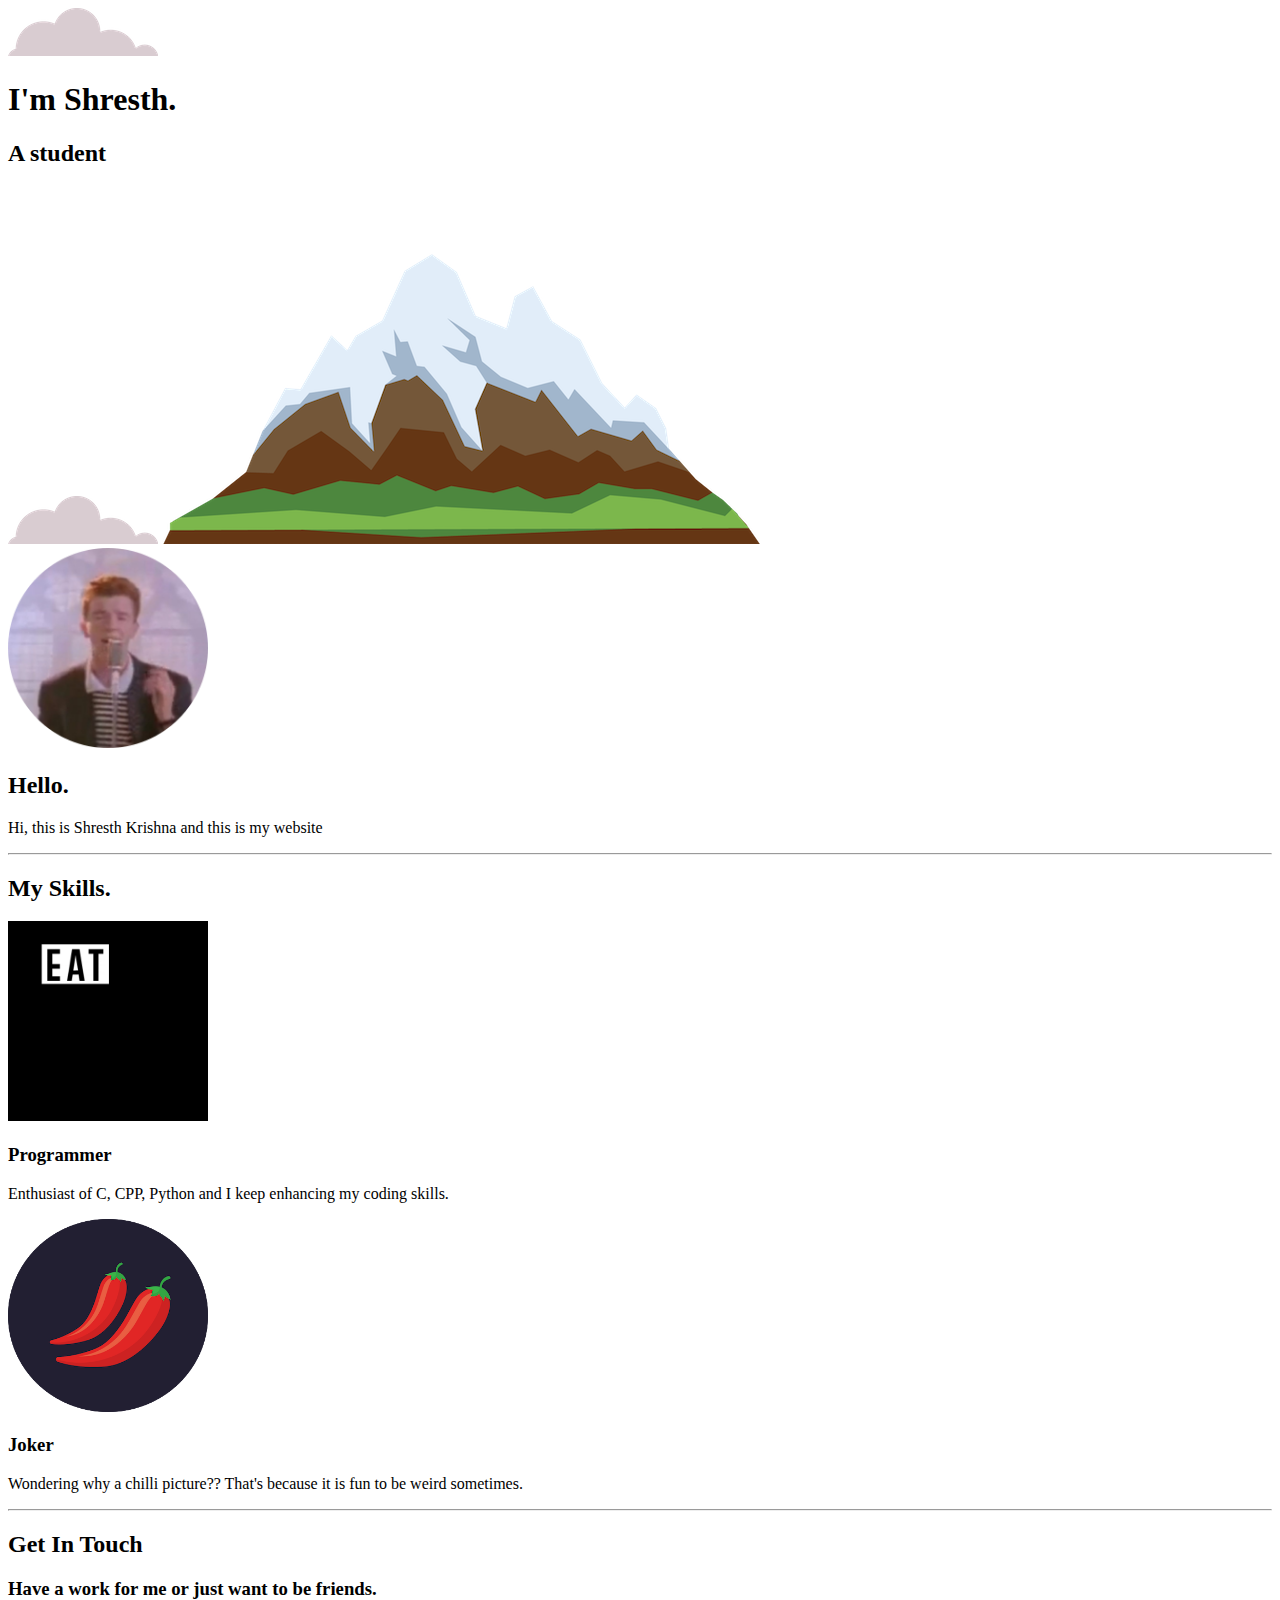
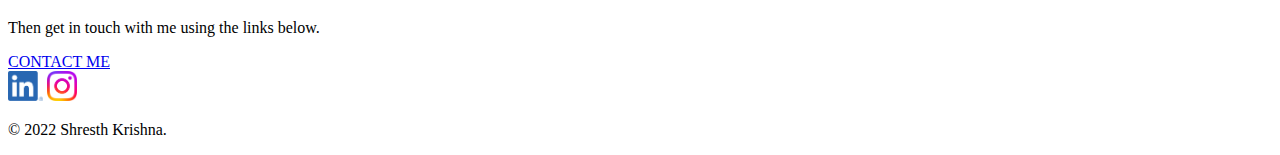
==== index.html @ 9ae89865 "Rename portfolio.html to index.html" ====
<!DOCTYPE html>
<html lang="en">
<head>
    <meta charset="UTF-8">
    <title>Shresth Krishna</title>
    <link rel="stylesheet" href="CSS - My Site/styles.css">
    <link rel="preconnect" href="https://fonts.googleapis.com">
<link rel="preconnect" href="https://fonts.gstatic.com" crossorigin>
<link href="https://fonts.googleapis.com/css2?family=Merriweather:ital,wght@1,300&family=Montserrat+Subrayada&family=Sacramento&display=swap" rel="stylesheet">
    <link rel="icon" href="images/favicon.ico">

</head>
<body>
<div class="top-container">
    <img src="images/cloud.png" class="top-cloud">
<h1>I'm Shresth.</h1>
<h2 class="student">A student</h2>
    <img src="images/cloud.png"class="bot-cloud">
    <img src="images/mountain.png">

    </div>
<div class="middle-container">
  <div class="profile">
    <img src="dp.png" width=200px alt="">
    <h2>Hello.</h2>
    <p>Hi, this is Shresth Krishna and this is my website</p>
  </div>
  <hr>
  <div class="skills">
    <h2>My Skills.</h2>
    <div class="skill-row">
      <img class="circle" src="code.gif" width=200px alt="">
      <h3>Programmer</h3>
      <p class="skill_desc">Enthusiast of C, CPP, Python and I keep enhancing my coding skills.</p>
    </div>
    <div class="skill-row">
      <img class="chillies" src="images/chillies.png" width=200px alt="">
      <h3>Joker</h3>
      <p class="chill_desc">Wondering why a chilli picture?? That's because it is fun to be weird sometimes. </p>
    </div>
  </div>
  <hr>
  <div class="contact-me">
    <h2>Get In Touch</h2>
    <h3>Have a work for me or just want to be friends.</h3>
    <p>Then get in touch with me using the links below.</p>
    <a class="btn" href="mailto:name@email.com">CONTACT ME</a>
  </div>
</div>


<div class="bottom-container">
  <a class="footer-link" href="https://www.linkedin.com/in/shresth-krishna-92a18a212"><img src="LI-In-Bug.png" height="30" class="btn"></a>
  <a class="footer-link" href="https://www.instagram.com/shresth.krishnaowo/"><img src="Instagram_Glyph_Gradient.png" height="30" class="btn"></a>
  <a class="footer-link" href="https://github.com/ShresthKrishna"><img src="GitHub-Mark-Light-64px.png" height="30" class="btn"></a>
  <p>© 2022 Shresth Krishna.</p>
</div>
</body>
</html>
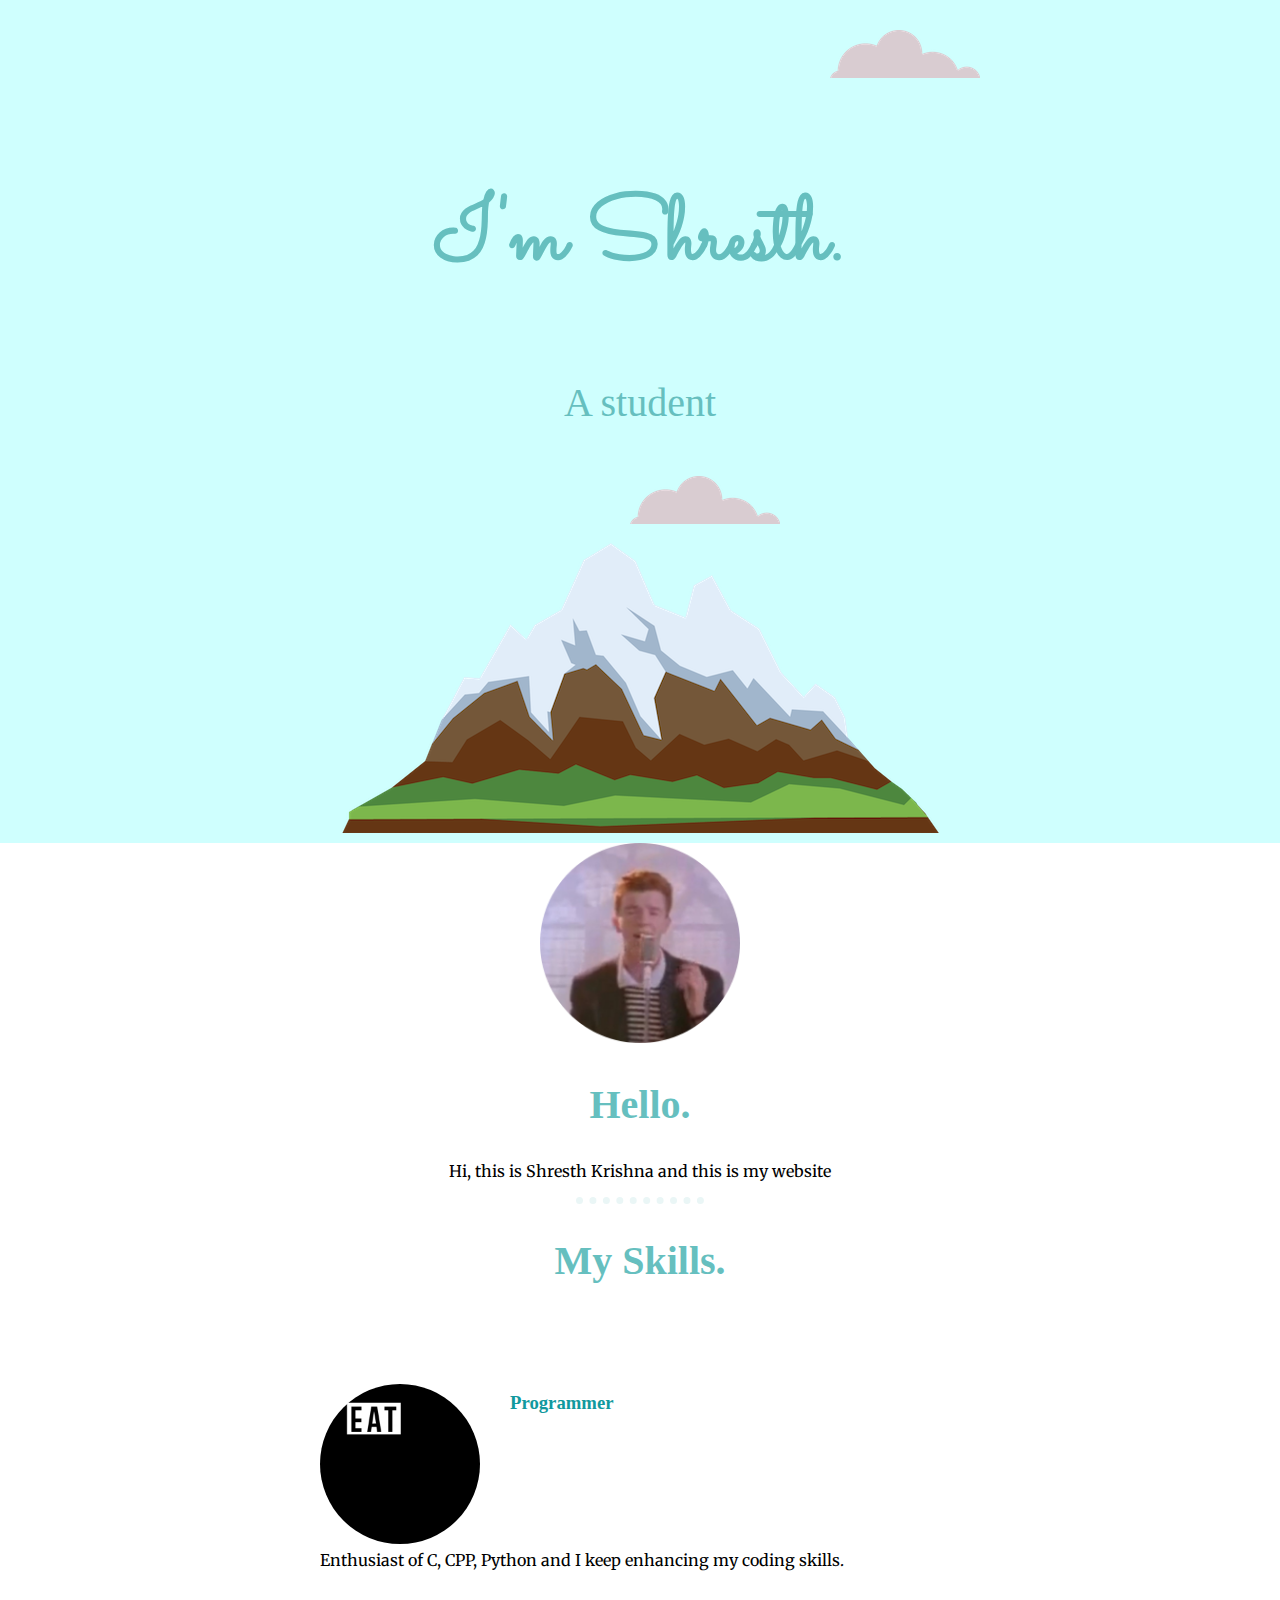
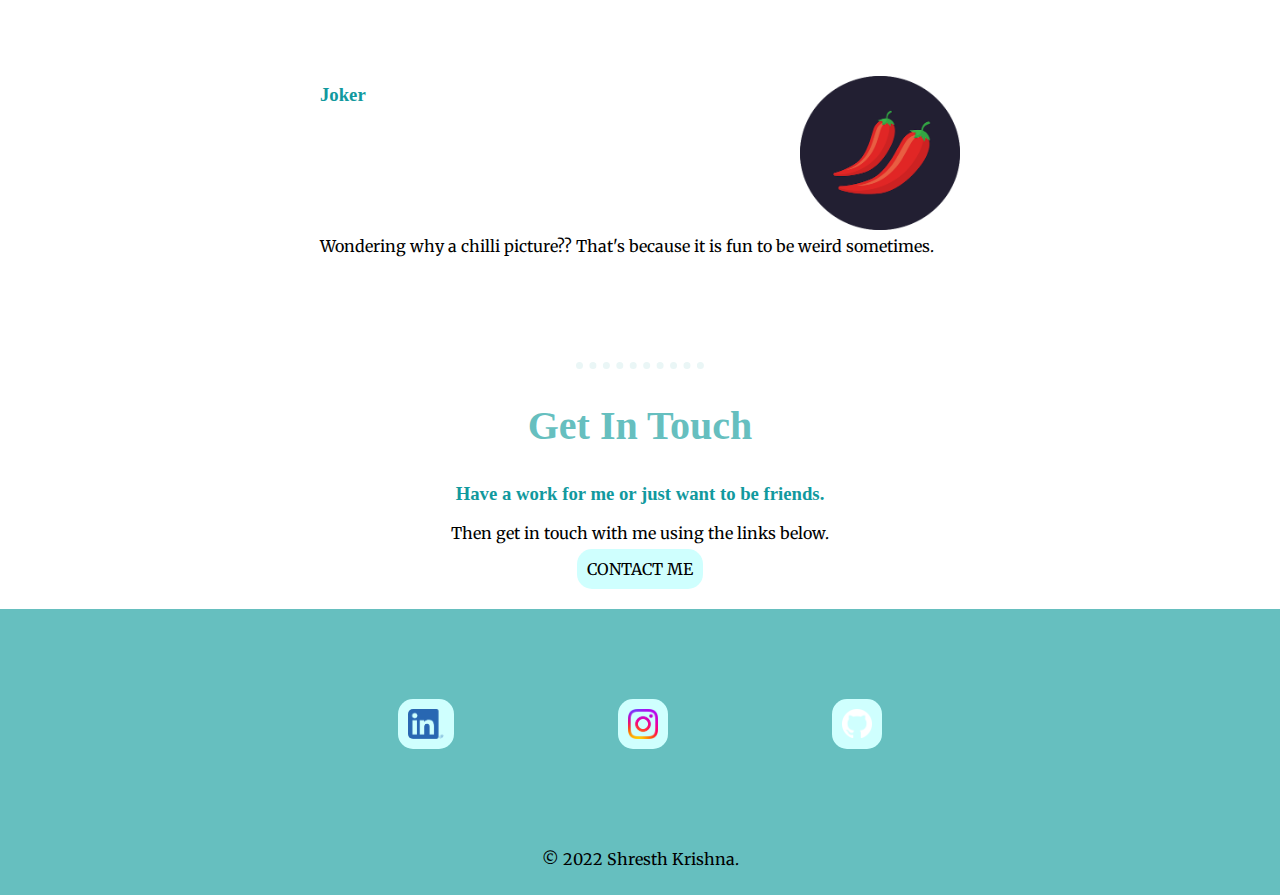
==== commit 5e9a30d4: "Update index.html" ====
--- a/index.html
+++ b/index.html
@@ -3,7 +3,7 @@
 <head>
     <meta charset="UTF-8">
     <title>Shresth Krishna</title>
-    <link rel="stylesheet" href="CSS - My Site/styles.css">
+    <link rel="stylesheet" href="CSS/styles.css">
     <link rel="preconnect" href="https://fonts.googleapis.com">
 <link rel="preconnect" href="https://fonts.gstatic.com" crossorigin>
 <link href="https://fonts.googleapis.com/css2?family=Merriweather:ital,wght@1,300&family=Montserrat+Subrayada&family=Sacramento&display=swap" rel="stylesheet">
--- a/CSS/styles.css
+++ b/CSS/styles.css
@@ -0,0 +1,128 @@
+body
+    {
+    margin: 0;
+    text-align: center;
+    font-family: 'Merriweather', serif;
+      line-height: normal;
+    }
+
+hr{
+
+            border-style: dotted none none none;
+            border-color: #EAF6F6;
+            height: 0px;
+            width: 10%;
+            border-width: 7px;
+
+
+
+}
+
+.top-container
+{
+    background-color:#CFFFFE;
+    margin: 10;
+    padding-top: 100px;
+    line-height: 2;
+
+
+    }
+
+
+.bottom-container
+{
+background-color: #66BFBF;
+margin-top: 20px;
+padding:10px;
+
+}
+.contact-me{
+margin:30px
+}
+
+.student{
+font-weight: normal;
+
+}
+
+.circle{
+border-radius: 50%;
+width: 25%;
+float: left;
+margin-right: 30px;
+}
+
+
+.chillies{
+width: 25%;
+float: right;
+margin-left: 30px;
+}
+
+
+h1{
+font-size: 5.625rem;
+    margin: 50px auto 0 auto;
+    font-family: 'Sacramento', cursive;
+    color: #66BFBF;
+    }
+
+h2{
+font-size: 2.5rem;
+font-family: 'Montserrat', cursive;
+color: #66BFBF;
+}
+
+h3{
+font-family: 'Montserrat', cursive;
+color: #11999E;
+}
+
+
+
+
+.bot-cloud{
+position: absolute;
+right:500px;
+}
+
+.top-cloud{
+position: absolute;
+right: 300px;
+top: 30px;
+}
+
+a{
+color: #11999E;
+text-decoration: none;
+font-weight: strong;
+
+}
+.skill-row{
+width:50%;
+text-align: left;
+margin: 100px auto 100px auto;
+    line-height: 2;
+    image-width: 50%;
+
+}
+.btn{
+    background-color:#CFFFFE;
+    margin: 5rem 5rem 5rem 5rem;
+    padding: 10px;
+    border-radius:15px;
+    color: black;
+
+}
+.chill_desc{
+clear: right;
+}
+
+.skill_desc
+{
+clear: left;
+}
+.media{
+height:20px
+width:20px
+}